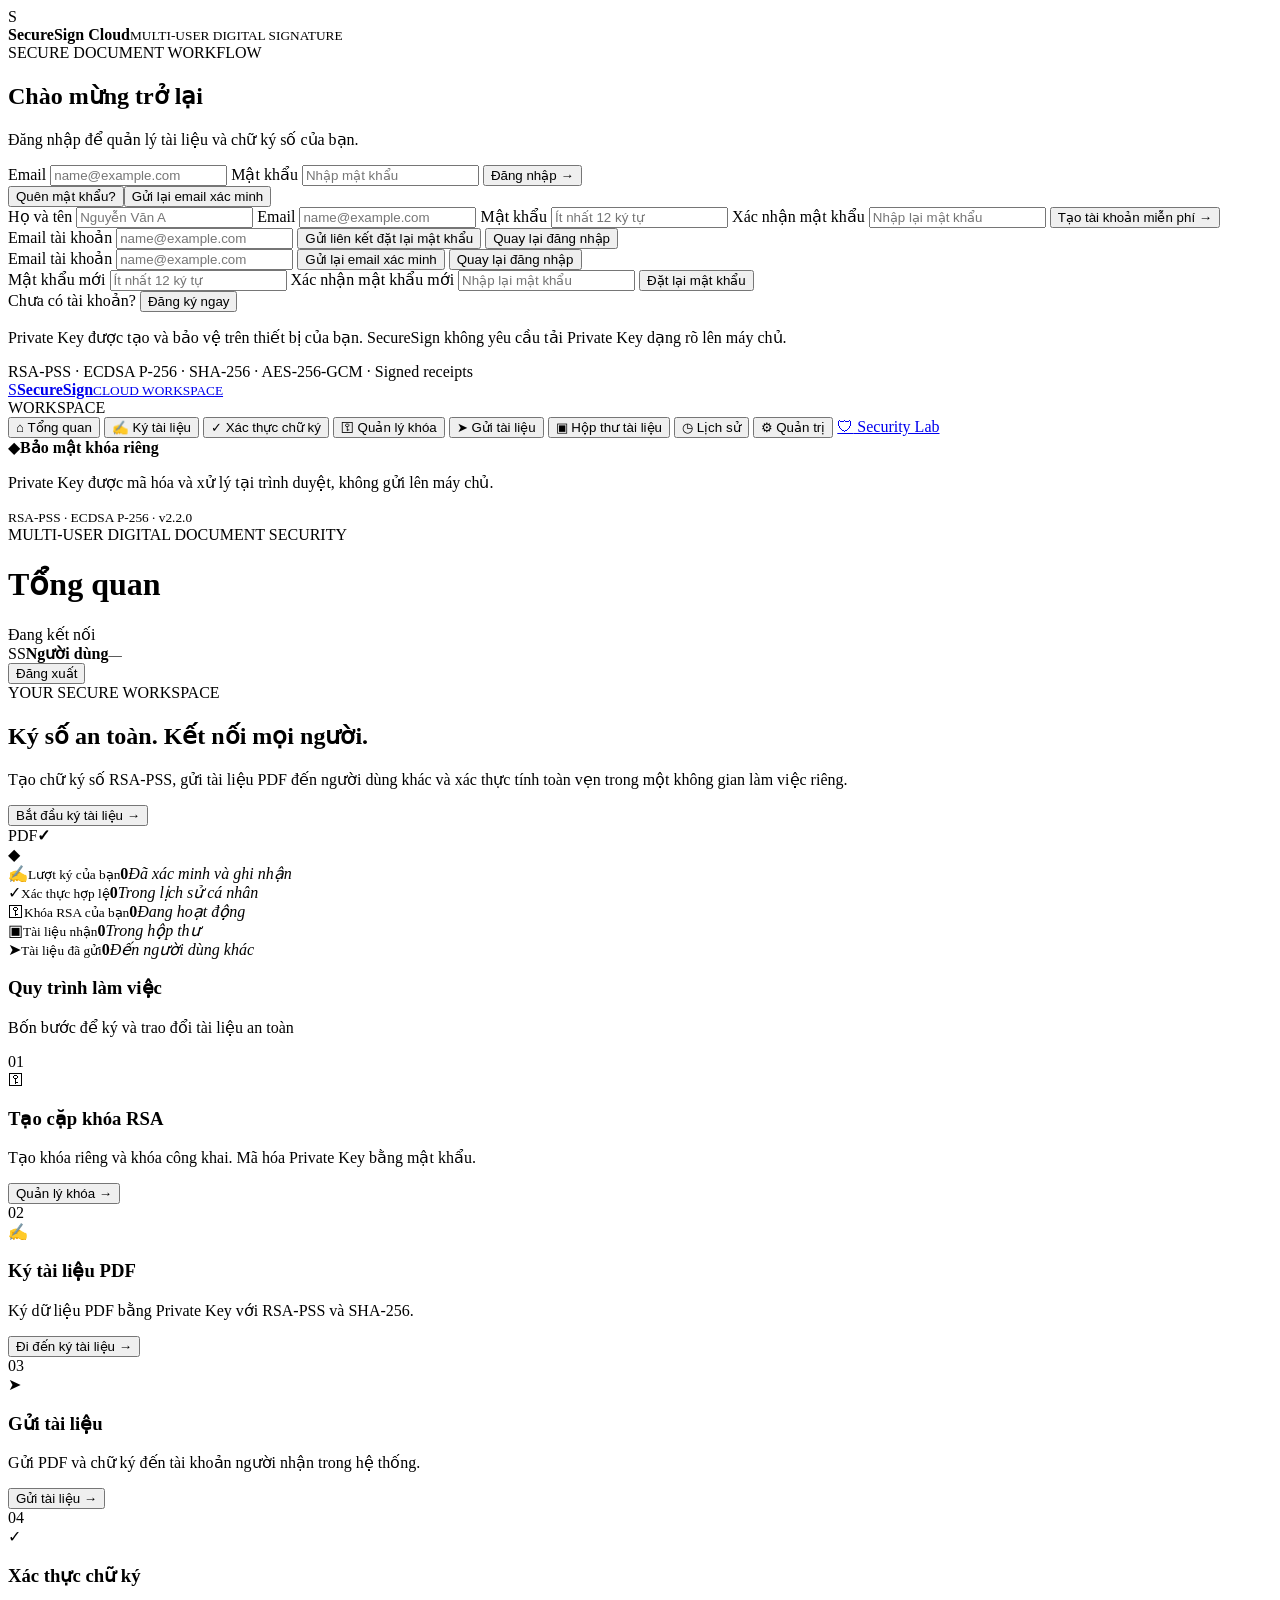
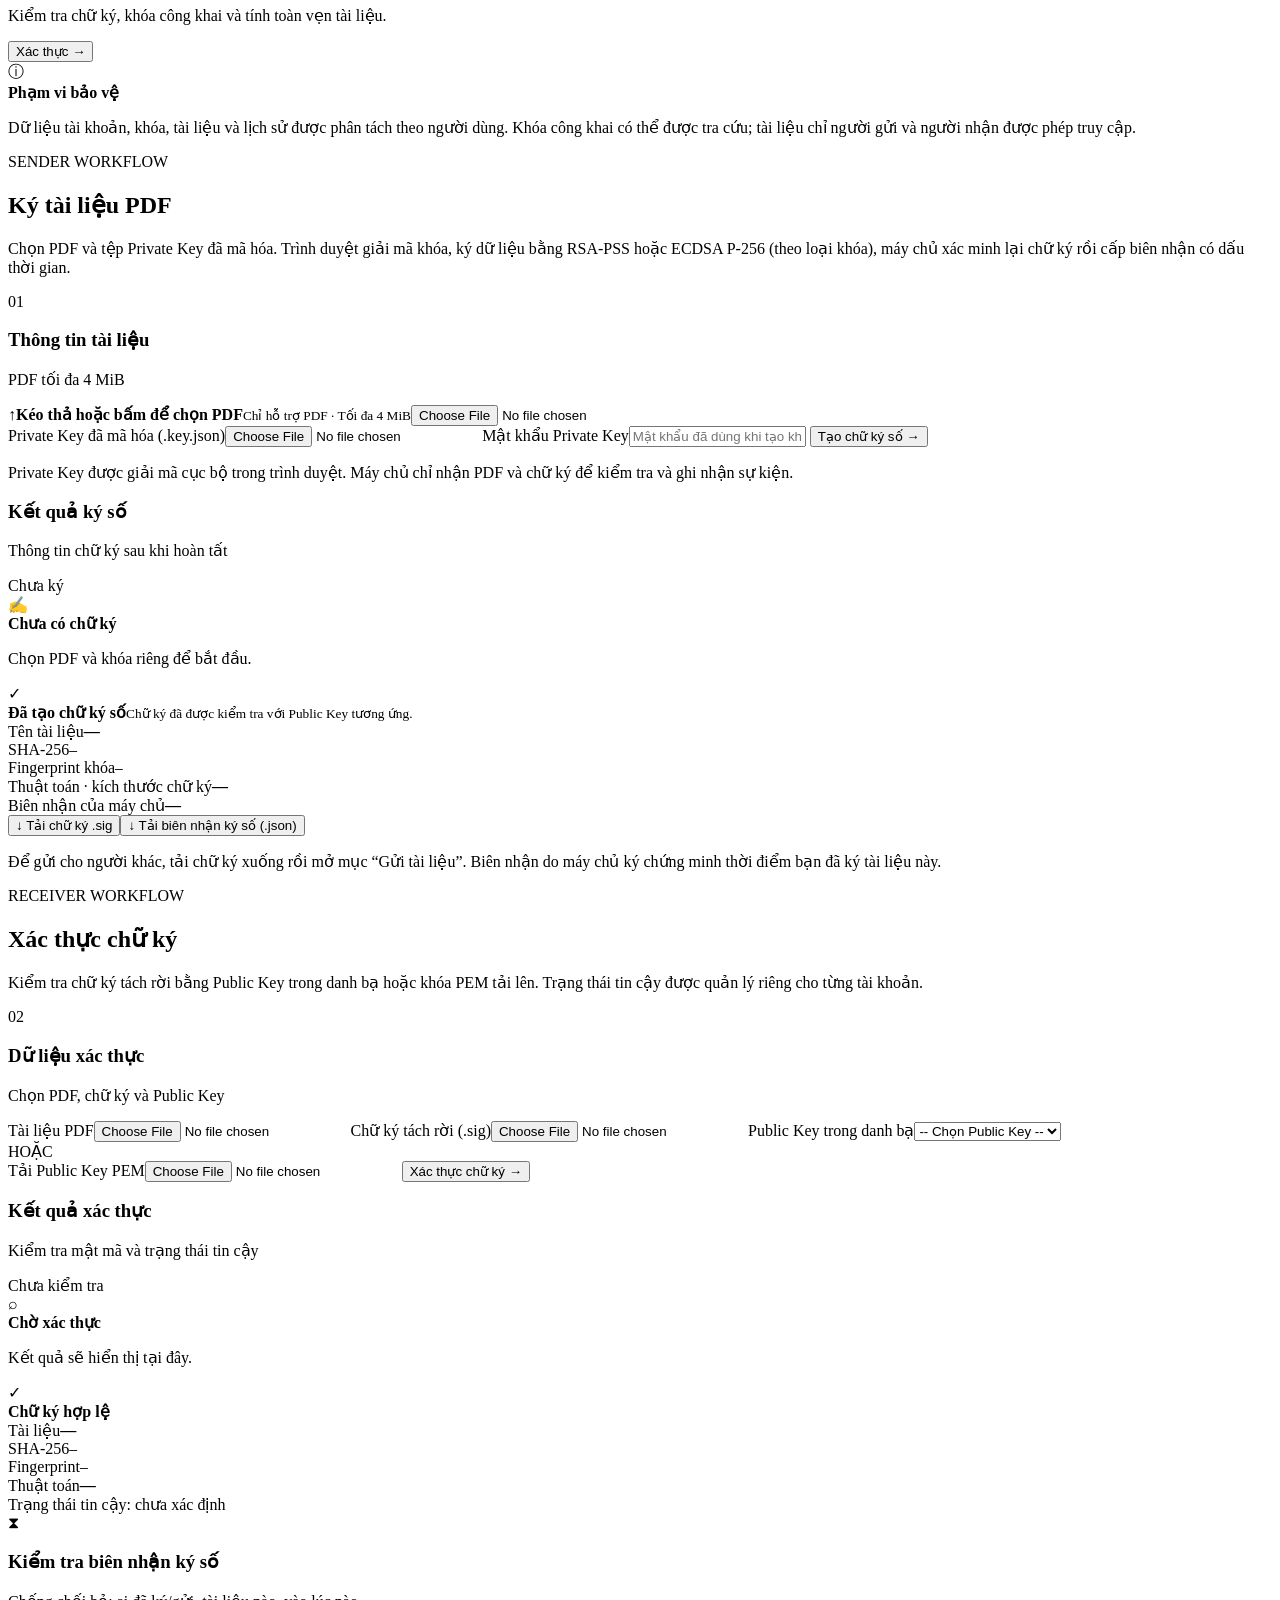
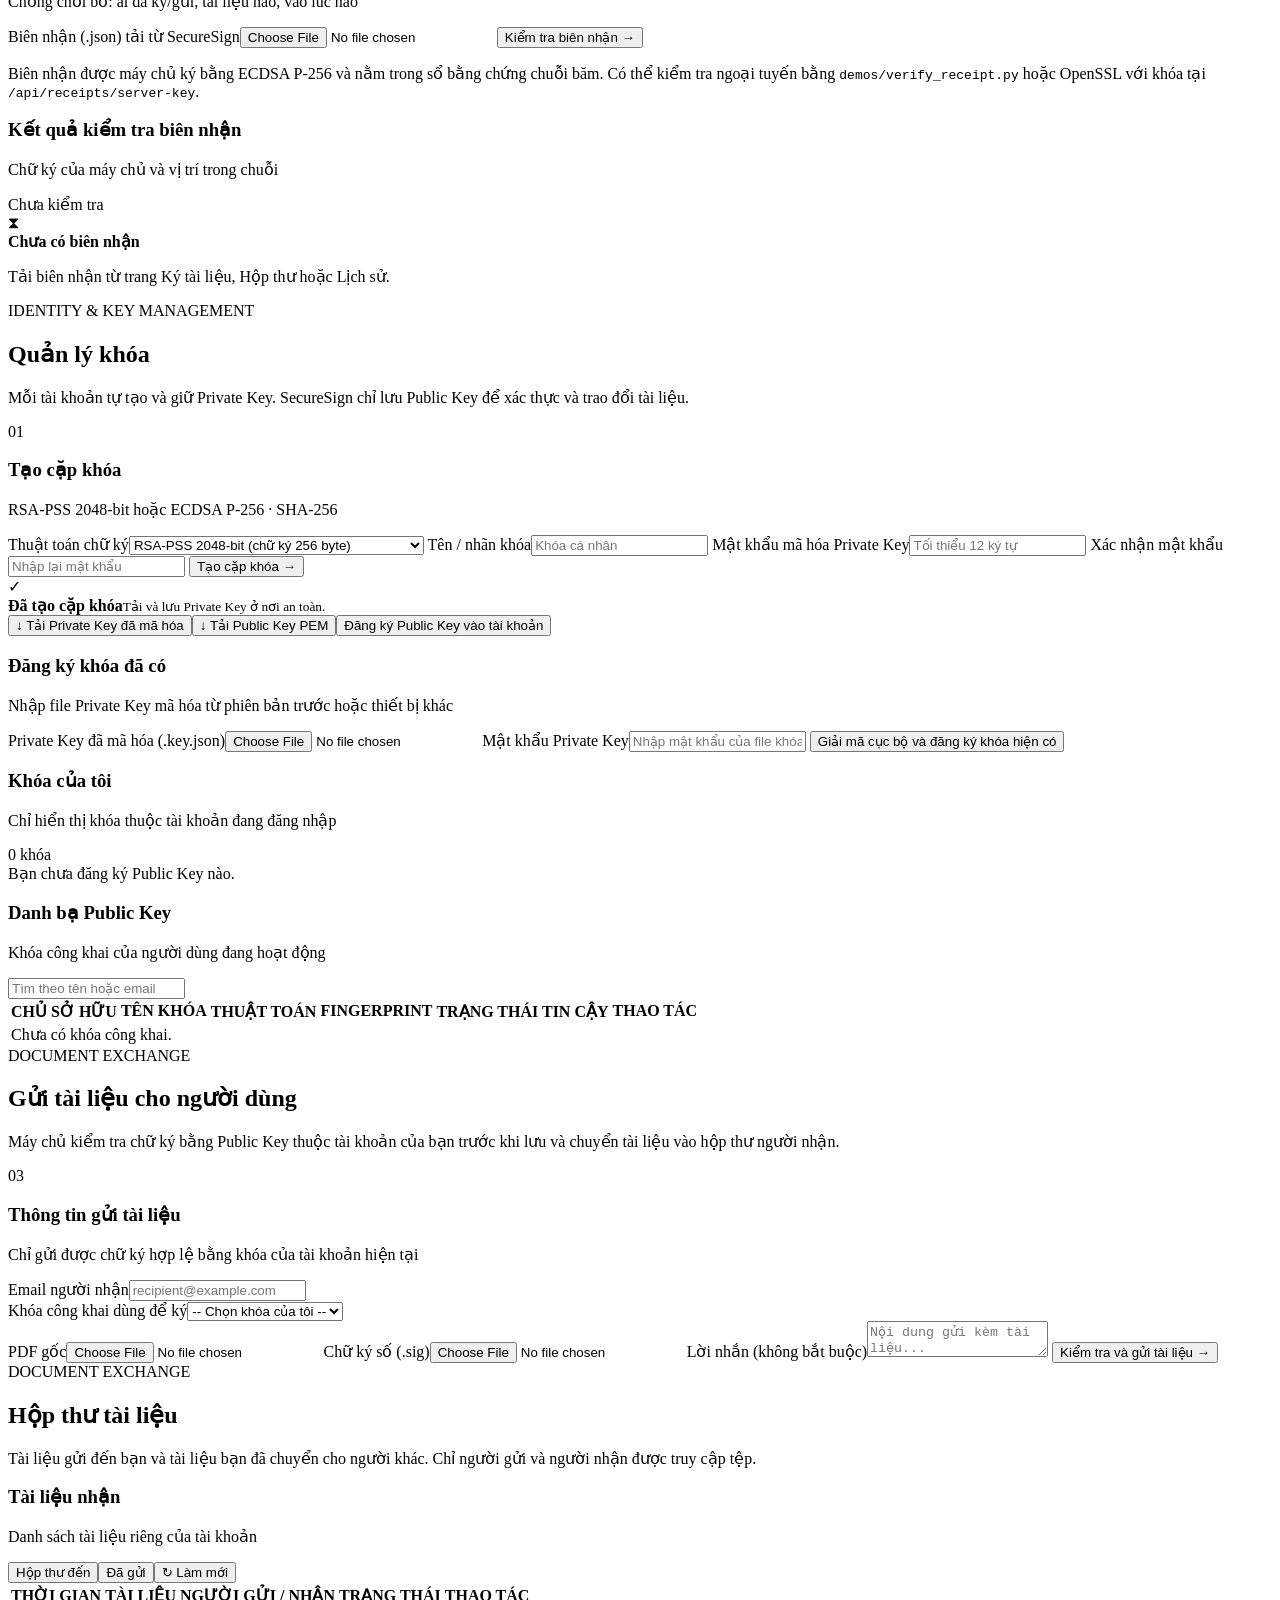
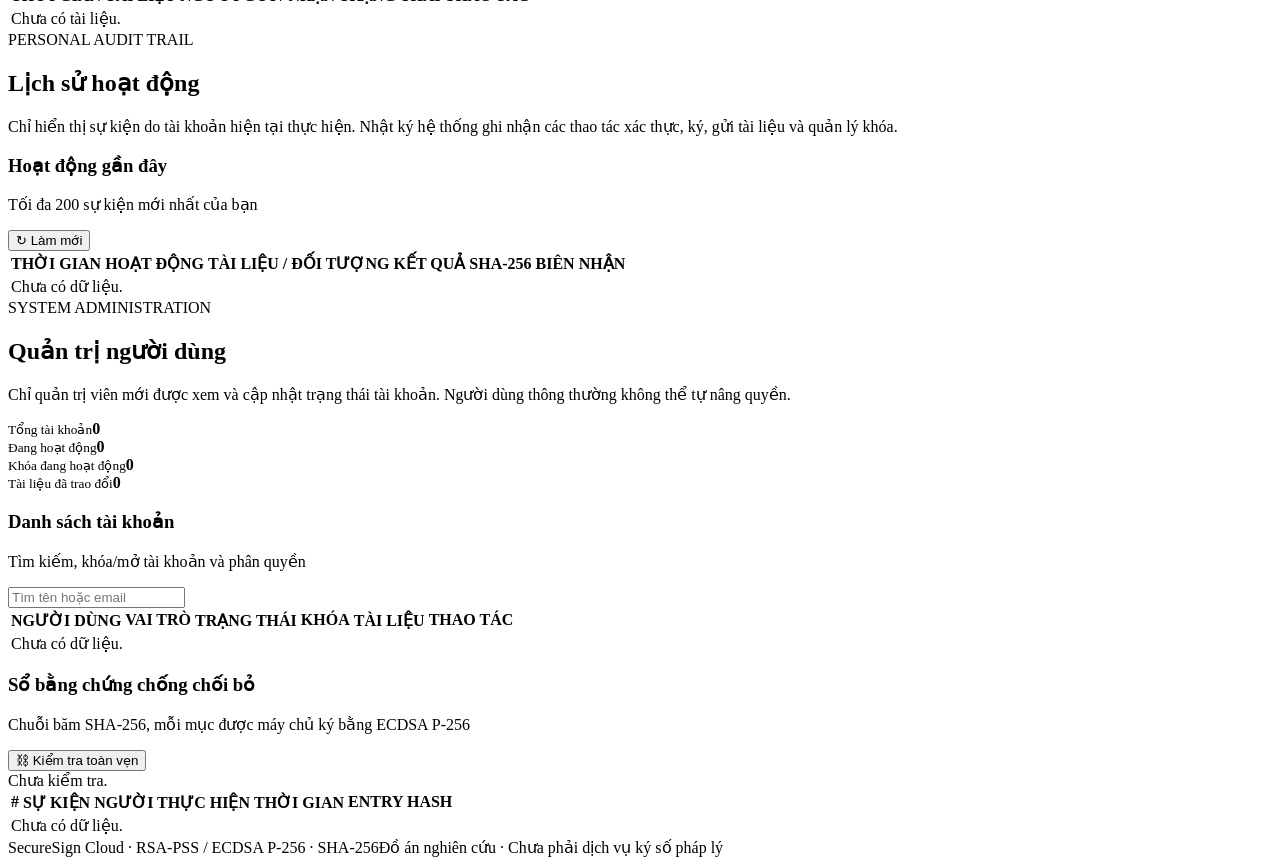
==== BMTT_N05_G05_524H0005_523H0040_523H0189/source/frontend/index.html @ da35861d "Final project: SecureSign Cloud PDF signing platform with Security Lab - Replace the old demo with S" ====
<!DOCTYPE html>
<html lang="vi">
<head>
  <meta charset="UTF-8">
  <meta name="viewport" content="width=device-width, initial-scale=1.0">
  <meta name="description" content="SecureSign Cloud - nền tảng ký số và xác thực PDF đa người dùng">
  <meta name="theme-color" content="#142b4a">
  <title>SecureSign Cloud | PDF Digital Signature</title>
  <link rel="icon" href="data:image/svg+xml,%3Csvg xmlns=%27http://www.w3.org/2000/svg%27 viewBox=%270 0 64 64%27%3E%3Crect width=%2764%27 height=%2764%27 rx=%2714%27 fill=%27%232469d8%27/%3E%3Ctext x=%2732%27 y=%2744%27 font-size=%2734%27 font-family=%27Arial%27 font-weight=%27700%27 fill=%27white%27 text-anchor=%27middle%27%3ES%3C/text%3E%3C/svg%3E">
  <link rel="stylesheet" href="/static/style.css">
  <script src="/static/app.js" defer></script>
</head>
<body>
  <section id="auth-view" class="auth-view">
    <div class="auth-brand"><span class="brand-mark">S</span><div><strong>SecureSign Cloud</strong><small>MULTI-USER DIGITAL SIGNATURE</small></div></div>
    <div class="auth-card panel">
      <div class="auth-heading"><span class="eyebrow">SECURE DOCUMENT WORKFLOW</span><h1 id="auth-title">Chào mừng trở lại</h1><p id="auth-subtitle">Đăng nhập để quản lý tài liệu và chữ ký số của bạn.</p></div>
      <div id="auth-notice" class="notice hidden" role="status" aria-live="polite"></div>
      <form id="login-form" class="auth-form">
        <label class="field-label" for="login-email">Email</label>
        <input class="input" id="login-email" type="email" autocomplete="username" required maxlength="254" placeholder="name@example.com">
        <label class="field-label" for="login-password">Mật khẩu</label>
        <input class="input" id="login-password" type="password" autocomplete="current-password" required placeholder="Nhập mật khẩu">
        <button class="btn btn-primary full" type="submit" id="login-button">Đăng nhập <span>→</span></button>
        <div class="auth-links"><button type="button" id="forgot-password-link">Quên mật khẩu?</button><button type="button" id="resend-verification-link">Gửi lại email xác minh</button></div>
      </form>
      <form id="register-form" class="auth-form hidden">
        <label class="field-label" for="register-name">Họ và tên</label>
        <input class="input" id="register-name" autocomplete="name" required minlength="2" maxlength="120" placeholder="Nguyễn Văn A">
        <label class="field-label" for="register-email">Email</label>
        <input class="input" id="register-email" type="email" autocomplete="email" required maxlength="254" placeholder="name@example.com">
        <label class="field-label" for="register-password">Mật khẩu</label>
        <input class="input" id="register-password" type="password" autocomplete="new-password" required minlength="12" maxlength="128" placeholder="Ít nhất 12 ký tự">
        <label class="field-label" for="register-confirm">Xác nhận mật khẩu</label>
        <input class="input" id="register-confirm" type="password" autocomplete="new-password" required minlength="12" maxlength="128" placeholder="Nhập lại mật khẩu">
        <button class="btn btn-primary full" type="submit" id="register-button">Tạo tài khoản miễn phí <span>→</span></button>
      </form>
      <form id="forgot-form" class="auth-form hidden">
        <label class="field-label" for="forgot-email">Email tài khoản</label>
        <input class="input" id="forgot-email" type="email" required maxlength="254" placeholder="name@example.com">
        <button class="btn btn-primary full" type="submit" id="forgot-button">Gửi liên kết đặt lại mật khẩu</button>
        <button class="text-btn auth-back" type="button" data-auth-back>Quay lại đăng nhập</button>
      </form>
      <form id="resend-form" class="auth-form hidden">
        <label class="field-label" for="resend-email">Email tài khoản</label>
        <input class="input" id="resend-email" type="email" required maxlength="254" placeholder="name@example.com">
        <button class="btn btn-primary full" type="submit" id="resend-button">Gửi lại email xác minh</button>
        <button class="text-btn auth-back" type="button" data-auth-back>Quay lại đăng nhập</button>
      </form>
      <form id="reset-form" class="auth-form hidden">
        <input id="reset-token" type="hidden">
        <label class="field-label" for="reset-password">Mật khẩu mới</label>
        <input class="input" id="reset-password" type="password" required minlength="12" maxlength="128" autocomplete="new-password" placeholder="Ít nhất 12 ký tự">
        <label class="field-label" for="reset-confirm">Xác nhận mật khẩu mới</label>
        <input class="input" id="reset-confirm" type="password" required minlength="12" maxlength="128" autocomplete="new-password" placeholder="Nhập lại mật khẩu">
        <button class="btn btn-primary full" type="submit" id="reset-button">Đặt lại mật khẩu</button>
      </form>
      <div class="auth-switch" id="auth-switch"><span id="auth-switch-label">Chưa có tài khoản?</span> <button type="button" id="auth-switch-button">Đăng ký ngay</button></div>
      <p class="auth-footnote">Private Key được tạo và bảo vệ trên thiết bị của bạn. SecureSign không yêu cầu tải Private Key dạng rõ lên máy chủ.</p>
    </div>
    <div class="auth-bottom">RSA-PSS · ECDSA P-256 · SHA-256 · AES-256-GCM · Signed receipts</div>
  </section>

  <div id="app-shell" class="app-shell hidden">
    <aside class="sidebar">
      <a class="brand" href="#dashboard"><span class="brand-mark">S</span><span><strong>SecureSign</strong><small>CLOUD WORKSPACE</small></span></a>
      <div class="nav-label">WORKSPACE</div>
      <nav class="nav">
        <button class="nav-link active" data-page="dashboard"><span>⌂</span> Tổng quan</button>
        <button class="nav-link" data-page="sign"><span>✍</span> Ký tài liệu</button>
        <button class="nav-link" data-page="verify"><span>✓</span> Xác thực chữ ký</button>
        <button class="nav-link" data-page="keys"><span>⚿</span> Quản lý khóa</button>
        <button class="nav-link" data-page="send"><span>➤</span> Gửi tài liệu</button>
        <button class="nav-link" data-page="inbox"><span>▣</span> Hộp thư tài liệu</button>
        <button class="nav-link" data-page="history"><span>◷</span> Lịch sử</button>
        <button class="nav-link hidden" id="admin-nav" data-page="admin"><span>⚙</span> Quản trị</button>
        <a class="nav-link" id="lab-nav" href="/lab"><span>🛡</span> Security Lab</a>
      </nav>
      <div class="sidebar-bottom">
        <div class="security-note"><span class="shield">◆</span><strong>Bảo mật khóa riêng</strong><p>Private Key được mã hóa và xử lý tại trình duyệt, không gửi lên máy chủ.</p></div>
        <small>RSA-PSS · ECDSA P-256 · v2.2.0</small>
      </div>
    </aside>

    <main class="main">
      <header class="topbar">
        <div><span class="top-kicker">MULTI-USER DIGITAL DOCUMENT SECURITY</span><h1 id="page-title">Tổng quan</h1></div>
        <div class="top-actions"><span class="connection"><i></i><span id="server-status">Đang kết nối</span></span><div class="user-chip"><span class="avatar" id="user-avatar">SS</span><span><strong id="user-name">Người dùng</strong><small id="user-email">—</small></span></div><button class="btn btn-outline small" id="logout-button">Đăng xuất</button></div>
      </header>
      <div id="notice" class="notice hidden" role="status" aria-live="polite"></div>

      <section class="page active" id="page-dashboard">
        <div class="welcome panel"><div><span class="eyebrow">YOUR SECURE WORKSPACE</span><h2>Ký số an toàn. Kết nối mọi người.</h2><p>Tạo chữ ký số RSA-PSS, gửi tài liệu PDF đến người dùng khác và xác thực tính toàn vẹn trong một không gian làm việc riêng.</p><button class="btn btn-primary" data-go="sign">Bắt đầu ký tài liệu <b>→</b></button></div><div class="hero-art"><div class="orbit orbit-one"></div><div class="orbit orbit-two"></div><div class="doc-art"><span>PDF</span><i></i><i></i><i></i><b>✓</b></div><div class="lock-art">◆</div></div></div>
        <div class="stats stats-five">
          <article class="stat panel"><span class="stat-icon blue">✍</span><small>Lượt ký của bạn</small><strong id="stat-sign">0</strong><em>Đã xác minh và ghi nhận</em></article>
          <article class="stat panel"><span class="stat-icon green">✓</span><small>Xác thực hợp lệ</small><strong id="stat-valid">0</strong><em>Trong lịch sử cá nhân</em></article>
          <article class="stat panel"><span class="stat-icon amber">⚿</span><small>Khóa RSA của bạn</small><strong id="stat-keys">0</strong><em>Đang hoạt động</em></article>
          <article class="stat panel"><span class="stat-icon blue">▣</span><small>Tài liệu nhận</small><strong id="stat-inbox">0</strong><em>Trong hộp thư</em></article>
          <article class="stat panel"><span class="stat-icon green">➤</span><small>Tài liệu đã gửi</small><strong id="stat-sent">0</strong><em>Đến người dùng khác</em></article>
        </div>
        <div class="section-heading"><div><h3>Quy trình làm việc</h3><p>Bốn bước để ký và trao đổi tài liệu an toàn</p></div></div>
        <div class="workflow workflow-four">
          <article class="workflow-card panel"><span>01</span><div class="wf-icon">⚿</div><h3>Tạo cặp khóa RSA</h3><p>Tạo khóa riêng và khóa công khai. Mã hóa Private Key bằng mật khẩu.</p><button class="text-btn" data-go="keys">Quản lý khóa →</button></article>
          <article class="workflow-card panel"><span>02</span><div class="wf-icon">✍</div><h3>Ký tài liệu PDF</h3><p>Ký dữ liệu PDF bằng Private Key với RSA-PSS và SHA-256.</p><button class="text-btn" data-go="sign">Đi đến ký tài liệu →</button></article>
          <article class="workflow-card panel"><span>03</span><div class="wf-icon">➤</div><h3>Gửi tài liệu</h3><p>Gửi PDF và chữ ký đến tài khoản người nhận trong hệ thống.</p><button class="text-btn" data-go="send">Gửi tài liệu →</button></article>
          <article class="workflow-card panel"><span>04</span><div class="wf-icon">✓</div><h3>Xác thực chữ ký</h3><p>Kiểm tra chữ ký, khóa công khai và tính toàn vẹn tài liệu.</p><button class="text-btn" data-go="verify">Xác thực →</button></article>
        </div>
        <div class="panel info-strip"><span>ⓘ</span><div><strong>Phạm vi bảo vệ</strong><p>Dữ liệu tài khoản, khóa, tài liệu và lịch sử được phân tách theo người dùng. Khóa công khai có thể được tra cứu; tài liệu chỉ người gửi và người nhận được phép truy cập.</p></div></div>
      </section>

      <section class="page" id="page-sign">
        <div class="page-intro"><span class="eyebrow">SENDER WORKFLOW</span><h2>Ký tài liệu PDF</h2><p>Chọn PDF và tệp Private Key đã mã hóa. Trình duyệt giải mã khóa, ký dữ liệu bằng RSA-PSS hoặc ECDSA P-256 (theo loại khóa), máy chủ xác minh lại chữ ký rồi cấp biên nhận có dấu thời gian.</p></div>
        <div class="two-col">
          <div class="panel form-panel">
            <div class="panel-title"><span class="step">01</span><div><h3>Thông tin tài liệu</h3><p>PDF tối đa 4 MiB</p></div></div>
            <label class="dropzone" for="sign-pdf"><span class="upload-symbol">↑</span><strong>Kéo thả hoặc bấm để chọn PDF</strong><small>Chỉ hỗ trợ PDF · Tối đa 4 MiB</small><input id="sign-pdf" type="file" accept="application/pdf,.pdf"></label>
            <div class="divider"></div>
            <label class="field-label" for="sign-private-key">Private Key đã mã hóa (.key.json)</label><input class="file-input" id="sign-private-key" type="file" accept=".json,.key">
            <label class="field-label" for="sign-password">Mật khẩu Private Key</label><input class="input" id="sign-password" type="password" autocomplete="current-password" placeholder="Mật khẩu đã dùng khi tạo khóa">
            <button class="btn btn-primary full" id="sign-button">Tạo chữ ký số <span>→</span></button>
            <p class="microcopy">Private Key được giải mã cục bộ trong trình duyệt. Máy chủ chỉ nhận PDF và chữ ký để kiểm tra và ghi nhận sự kiện.</p>
          </div>
          <div class="panel result-panel"><div class="panel-title"><div><h3>Kết quả ký số</h3><p>Thông tin chữ ký sau khi hoàn tất</p></div><span class="pill neutral" id="sign-status">Chưa ký</span></div>
            <div class="result-empty" id="sign-empty"><div class="empty-icon">✍</div><strong>Chưa có chữ ký</strong><p>Chọn PDF và khóa riêng để bắt đầu.</p></div>
            <div id="sign-result" class="hidden"><div class="success-banner"><span>✓</span><div><strong>Đã tạo chữ ký số</strong><small>Chữ ký đã được kiểm tra với Public Key tương ứng.</small></div></div><div class="detail-row"><span>Tên tài liệu</span><strong id="signed-name">—</strong></div><div class="detail-row"><span>SHA-256</span><code id="signed-hash">—</code></div><div class="detail-row"><span>Fingerprint khóa</span><code id="signed-fingerprint">—</code></div><div class="detail-row"><span>Thuật toán · kích thước chữ ký</span><strong id="signed-algorithm">—</strong></div><div class="detail-row"><span>Biên nhận của máy chủ</span><strong id="signed-receipt">—</strong></div><button class="btn btn-secondary full" id="download-signature">↓ Tải chữ ký .sig</button><button class="btn btn-outline full hidden" id="download-sign-receipt">↓ Tải biên nhận ký số (.json)</button><p class="microcopy">Để gửi cho người khác, tải chữ ký xuống rồi mở mục “Gửi tài liệu”. Biên nhận do máy chủ ký chứng minh thời điểm bạn đã ký tài liệu này.</p></div>
          </div>
        </div>
      </section>

      <section class="page" id="page-verify">
        <div class="page-intro"><span class="eyebrow">RECEIVER WORKFLOW</span><h2>Xác thực chữ ký</h2><p>Kiểm tra chữ ký tách rời bằng Public Key trong danh bạ hoặc khóa PEM tải lên. Trạng thái tin cậy được quản lý riêng cho từng tài khoản.</p></div>
        <div class="two-col"><div class="panel form-panel"><div class="panel-title"><span class="step">02</span><div><h3>Dữ liệu xác thực</h3><p>Chọn PDF, chữ ký và Public Key</p></div></div>
          <label class="field-label" for="verify-pdf">Tài liệu PDF</label><input class="file-input" id="verify-pdf" type="file" accept="application/pdf,.pdf">
          <label class="field-label" for="verify-signature">Chữ ký tách rời (.sig)</label><input class="file-input" id="verify-signature" type="file" accept=".sig,application/octet-stream">
          <label class="field-label" for="verify-key-select">Public Key trong danh bạ</label><select class="input" id="verify-key-select"><option value="">-- Chọn Public Key --</option></select>
          <div class="or-divider"><span>HOẶC</span></div><label class="field-label" for="verify-public-key">Tải Public Key PEM</label><input class="file-input" id="verify-public-key" type="file" accept=".pem,.pub,.txt">
          <button class="btn btn-primary full" id="verify-button">Xác thực chữ ký <span>→</span></button>
        </div><div class="panel result-panel"><div class="panel-title"><div><h3>Kết quả xác thực</h3><p>Kiểm tra mật mã và trạng thái tin cậy</p></div><span class="pill neutral" id="verify-status">Chưa kiểm tra</span></div><div class="result-empty" id="verify-empty"><div class="empty-icon">⌕</div><strong>Chờ xác thực</strong><p>Kết quả sẽ hiển thị tại đây.</p></div><div id="verify-result" class="hidden"><div id="verify-banner" class="success-banner"><span id="verify-symbol">✓</span><div><strong id="verify-heading">Chữ ký hợp lệ</strong><small id="verify-message"></small></div></div><div class="detail-row"><span>Tài liệu</span><strong id="verify-name">—</strong></div><div class="detail-row"><span>SHA-256</span><code id="verify-hash">—</code></div><div class="detail-row"><span>Fingerprint</span><code id="verify-fingerprint">—</code></div><div class="detail-row"><span>Thuật toán</span><strong id="verify-algorithm">—</strong></div><div class="trust-box" id="trust-box">Trạng thái tin cậy: chưa xác định</div></div></div></div>
        <div class="two-col receipt-section"><div class="panel form-panel"><div class="panel-title"><span class="step">⧗</span><div><h3>Kiểm tra biên nhận ký số</h3><p>Chống chối bỏ: ai đã ký/gửi, tài liệu nào, vào lúc nào</p></div></div>
          <label class="field-label" for="receipt-file">Biên nhận (.json) tải từ SecureSign</label><input class="file-input" id="receipt-file" type="file" accept=".json,application/json">
          <button class="btn btn-outline full" id="verify-receipt-button">Kiểm tra biên nhận <span>→</span></button>
          <p class="microcopy">Biên nhận được máy chủ ký bằng ECDSA P-256 và nằm trong sổ bằng chứng chuỗi băm. Có thể kiểm tra ngoại tuyến bằng <code>demos/verify_receipt.py</code> hoặc OpenSSL với khóa tại <code>/api/receipts/server-key</code>.</p>
        </div><div class="panel result-panel"><div class="panel-title"><div><h3>Kết quả kiểm tra biên nhận</h3><p>Chữ ký của máy chủ và vị trí trong chuỗi</p></div><span class="pill neutral" id="receipt-status">Chưa kiểm tra</span></div><div class="result-empty" id="receipt-empty"><div class="empty-icon">⧗</div><strong>Chưa có biên nhận</strong><p>Tải biên nhận từ trang Ký tài liệu, Hộp thư hoặc Lịch sử.</p></div><div id="receipt-result" class="hidden"></div></div></div>
      </section>

      <section class="page" id="page-keys">
        <div class="page-intro"><span class="eyebrow">IDENTITY & KEY MANAGEMENT</span><h2>Quản lý khóa</h2><p>Mỗi tài khoản tự tạo và giữ Private Key. SecureSign chỉ lưu Public Key để xác thực và trao đổi tài liệu.</p></div>
        <div class="two-col keys-layout"><div class="panel form-panel"><div class="panel-title"><span class="step">01</span><div><h3>Tạo cặp khóa</h3><p>RSA-PSS 2048-bit hoặc ECDSA P-256 · SHA-256</p></div></div>
          <label class="field-label" for="key-algorithm">Thuật toán chữ ký</label><select class="input" id="key-algorithm"><option value="RSA-PSS">RSA-PSS 2048-bit (chữ ký 256 byte)</option><option value="ECDSA-P256">ECDSA P-256 (khóa 256-bit, chữ ký ~72 byte)</option></select>
          <label class="field-label" for="key-owner">Tên / nhãn khóa</label><input class="input" id="key-owner" maxlength="100" placeholder="Khóa cá nhân">
          <label class="field-label" for="new-key-password">Mật khẩu mã hóa Private Key</label><input class="input" id="new-key-password" type="password" autocomplete="new-password" placeholder="Tối thiểu 12 ký tự">
          <label class="field-label" for="confirm-key-password">Xác nhận mật khẩu</label><input class="input" id="confirm-key-password" type="password" autocomplete="new-password" placeholder="Nhập lại mật khẩu">
          <button class="btn btn-primary full" id="generate-keys">Tạo cặp khóa <span>→</span></button>
          <div id="generated-key-result" class="key-generated hidden"><div class="success-banner"><span>✓</span><div><strong>Đã tạo cặp khóa</strong><small>Tải và lưu Private Key ở nơi an toàn.</small></div></div><button class="btn btn-secondary full" id="download-private">↓ Tải Private Key đã mã hóa</button><button class="btn btn-secondary full" id="download-public">↓ Tải Public Key PEM</button><button class="btn btn-outline full" id="register-generated">Đăng ký Public Key vào tài khoản</button></div>
          <div class="divider"></div>
          <div class="panel-title"><div><h3>Đăng ký khóa đã có</h3><p>Nhập file Private Key mã hóa từ phiên bản trước hoặc thiết bị khác</p></div></div>
          <label class="field-label" for="import-key-file">Private Key đã mã hóa (.key.json)</label><input class="file-input" id="import-key-file" type="file" accept=".json,.key">
          <label class="field-label" for="import-key-password">Mật khẩu Private Key</label><input class="input" id="import-key-password" type="password" autocomplete="current-password" placeholder="Nhập mật khẩu của file khóa">
          <button class="btn btn-outline full" id="import-register-key">Giải mã cục bộ và đăng ký khóa hiện có</button>
        </div><div class="panel form-panel"><div class="panel-title"><div><h3>Khóa của tôi</h3><p>Chỉ hiển thị khóa thuộc tài khoản đang đăng nhập</p></div><span class="pill neutral" id="key-count">0 khóa</span></div><div id="my-keys-list" class="list-empty">Bạn chưa đăng ký Public Key nào.</div></div></div>
        <div class="panel table-panel directory-panel"><div class="table-toolbar"><div><h3>Danh bạ Public Key</h3><p>Khóa công khai của người dùng đang hoạt động</p></div><input class="input directory-search" id="directory-search" placeholder="Tìm theo tên hoặc email"></div><div class="table-wrap"><table><thead><tr><th>CHỦ SỞ HỮU</th><th>TÊN KHÓA</th><th>THUẬT TOÁN</th><th>FINGERPRINT</th><th>TRẠNG THÁI TIN CẬY</th><th>THAO TÁC</th></tr></thead><tbody id="directory-body"><tr><td colspan="6" class="empty-cell">Chưa có khóa công khai.</td></tr></tbody></table></div></div>
      </section>

      <section class="page" id="page-send">
        <div class="page-intro"><span class="eyebrow">DOCUMENT EXCHANGE</span><h2>Gửi tài liệu cho người dùng</h2><p>Máy chủ kiểm tra chữ ký bằng Public Key thuộc tài khoản của bạn trước khi lưu và chuyển tài liệu vào hộp thư người nhận.</p></div>
        <div class="panel form-panel send-panel"><div class="panel-title"><span class="step">03</span><div><h3>Thông tin gửi tài liệu</h3><p>Chỉ gửi được chữ ký hợp lệ bằng khóa của tài khoản hiện tại</p></div></div>
          <div class="two-col send-fields"><div><label class="field-label" for="send-recipient">Email người nhận</label><input class="input" id="send-recipient" type="email" maxlength="254" placeholder="recipient@example.com"></div><div><label class="field-label" for="send-key-select">Khóa công khai dùng để ký</label><select class="input" id="send-key-select"><option value="">-- Chọn khóa của tôi --</option></select></div></div>
          <label class="field-label" for="send-pdf">PDF gốc</label><input class="file-input" id="send-pdf" type="file" accept="application/pdf,.pdf">
          <label class="field-label" for="send-signature">Chữ ký số (.sig)</label><input class="file-input" id="send-signature" type="file" accept=".sig,application/octet-stream">
          <label class="field-label" for="send-message">Lời nhắn (không bắt buộc)</label><textarea class="input message-input" id="send-message" maxlength="1000" placeholder="Nội dung gửi kèm tài liệu..."></textarea>
          <button class="btn btn-primary" id="send-button">Kiểm tra và gửi tài liệu <span>→</span></button>
        </div>
      </section>

      <section class="page" id="page-inbox">
        <div class="page-intro"><span class="eyebrow">DOCUMENT EXCHANGE</span><h2>Hộp thư tài liệu</h2><p>Tài liệu gửi đến bạn và tài liệu bạn đã chuyển cho người khác. Chỉ người gửi và người nhận được truy cập tệp.</p></div>
        <div class="panel table-panel"><div class="table-toolbar"><div><h3 id="documents-heading">Tài liệu nhận</h3><p>Danh sách tài liệu riêng của tài khoản</p></div><div class="toolbar-actions"><button class="btn btn-outline small active" data-doc-mode="inbox">Hộp thư đến</button><button class="btn btn-outline small" data-doc-mode="sent">Đã gửi</button><button class="btn btn-outline small" id="refresh-documents">↻ Làm mới</button></div></div><div class="table-wrap"><table><thead><tr><th>THỜI GIAN</th><th>TÀI LIỆU</th><th>NGƯỜI GỬI / NHẬN</th><th>TRẠNG THÁI</th><th>THAO TÁC</th></tr></thead><tbody id="documents-body"><tr><td colspan="5" class="empty-cell">Chưa có tài liệu.</td></tr></tbody></table></div></div>
      </section>

      <section class="page" id="page-history">
        <div class="page-intro"><span class="eyebrow">PERSONAL AUDIT TRAIL</span><h2>Lịch sử hoạt động</h2><p>Chỉ hiển thị sự kiện do tài khoản hiện tại thực hiện. Nhật ký hệ thống ghi nhận các thao tác xác thực, ký, gửi tài liệu và quản lý khóa.</p></div>
        <div class="panel table-panel"><div class="table-toolbar"><div><h3>Hoạt động gần đây</h3><p>Tối đa 200 sự kiện mới nhất của bạn</p></div><button class="btn btn-outline small" id="refresh-history">↻ Làm mới</button></div><div class="table-wrap"><table><thead><tr><th>THỜI GIAN</th><th>HOẠT ĐỘNG</th><th>TÀI LIỆU / ĐỐI TƯỢNG</th><th>KẾT QUẢ</th><th>SHA-256</th><th>BIÊN NHẬN</th></tr></thead><tbody id="history-body"><tr><td colspan="6" class="empty-cell">Chưa có dữ liệu.</td></tr></tbody></table></div></div>
      </section>

      <section class="page" id="page-admin">
        <div class="page-intro"><span class="eyebrow">SYSTEM ADMINISTRATION</span><h2>Quản trị người dùng</h2><p>Chỉ quản trị viên mới được xem và cập nhật trạng thái tài khoản. Người dùng thông thường không thể tự nâng quyền.</p></div>
        <div class="stats stats-four"><article class="stat panel"><small>Tổng tài khoản</small><strong id="admin-total-users">0</strong></article><article class="stat panel"><small>Đang hoạt động</small><strong id="admin-active-users">0</strong></article><article class="stat panel"><small>Khóa đang hoạt động</small><strong id="admin-total-keys">0</strong></article><article class="stat panel"><small>Tài liệu đã trao đổi</small><strong id="admin-total-docs">0</strong></article></div>
        <div class="panel table-panel"><div class="table-toolbar"><div><h3>Danh sách tài khoản</h3><p>Tìm kiếm, khóa/mở tài khoản và phân quyền</p></div><input class="input directory-search" id="admin-search" placeholder="Tìm tên hoặc email"></div><div class="table-wrap"><table><thead><tr><th>NGƯỜI DÙNG</th><th>VAI TRÒ</th><th>TRẠNG THÁI</th><th>KHÓA</th><th>TÀI LIỆU</th><th>THAO TÁC</th></tr></thead><tbody id="admin-users-body"><tr><td colspan="6" class="empty-cell">Chưa có dữ liệu.</td></tr></tbody></table></div></div>
        <div class="panel table-panel evidence-panel"><div class="table-toolbar"><div><h3>Sổ bằng chứng chống chối bỏ</h3><p>Chuỗi băm SHA-256, mỗi mục được máy chủ ký bằng ECDSA P-256</p></div><button class="btn btn-outline small" id="check-evidence">⛓ Kiểm tra toàn vẹn</button></div><div id="evidence-check" class="evidence-check">Chưa kiểm tra.</div><div class="table-wrap"><table><thead><tr><th>#</th><th>SỰ KIỆN</th><th>NGƯỜI THỰC HIỆN</th><th>THỜI GIAN</th><th>ENTRY HASH</th></tr></thead><tbody id="evidence-body"><tr><td colspan="5" class="empty-cell">Chưa có dữ liệu.</td></tr></tbody></table></div></div>
      </section>
      <footer class="app-footer"><span>SecureSign Cloud · RSA-PSS / ECDSA P-256 · SHA-256</span><span>Đồ án nghiên cứu · Chưa phải dịch vụ ký số pháp lý</span></footer>
    </main>
  </div>
</body>
</html>
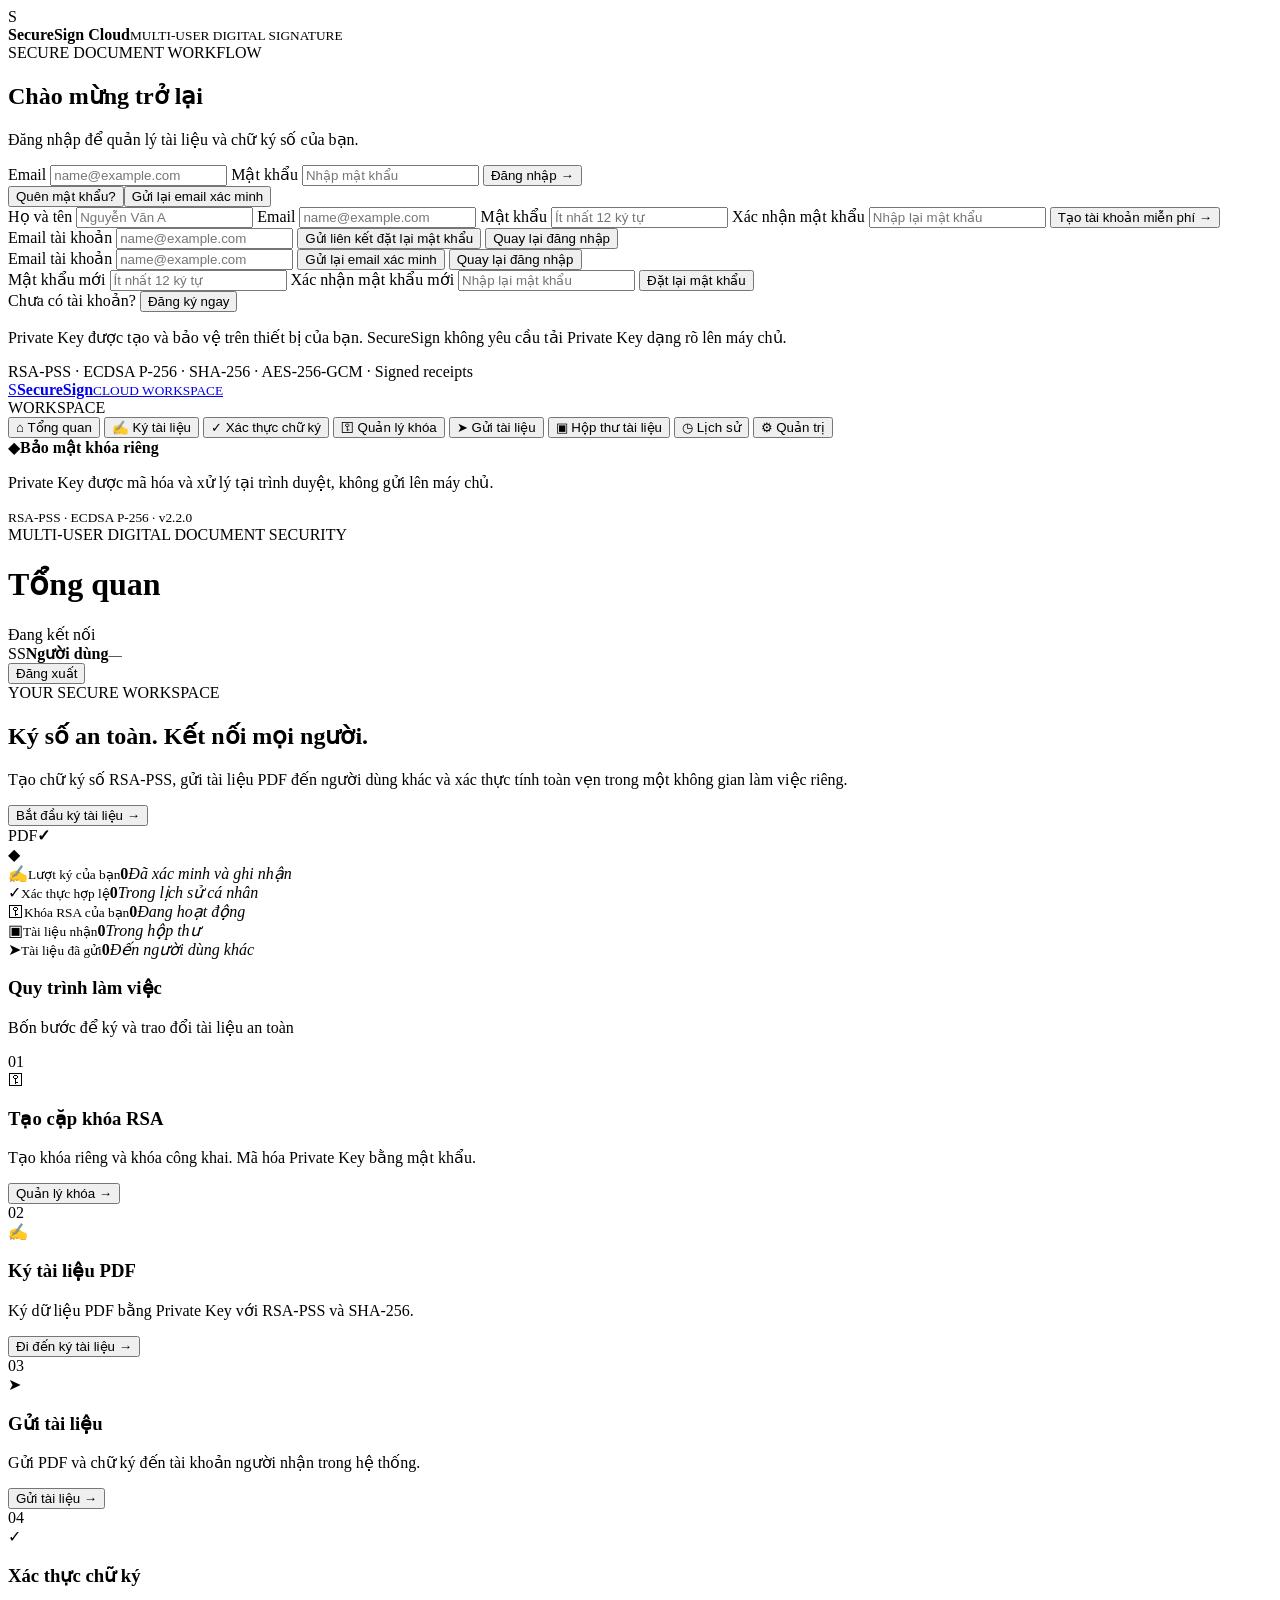
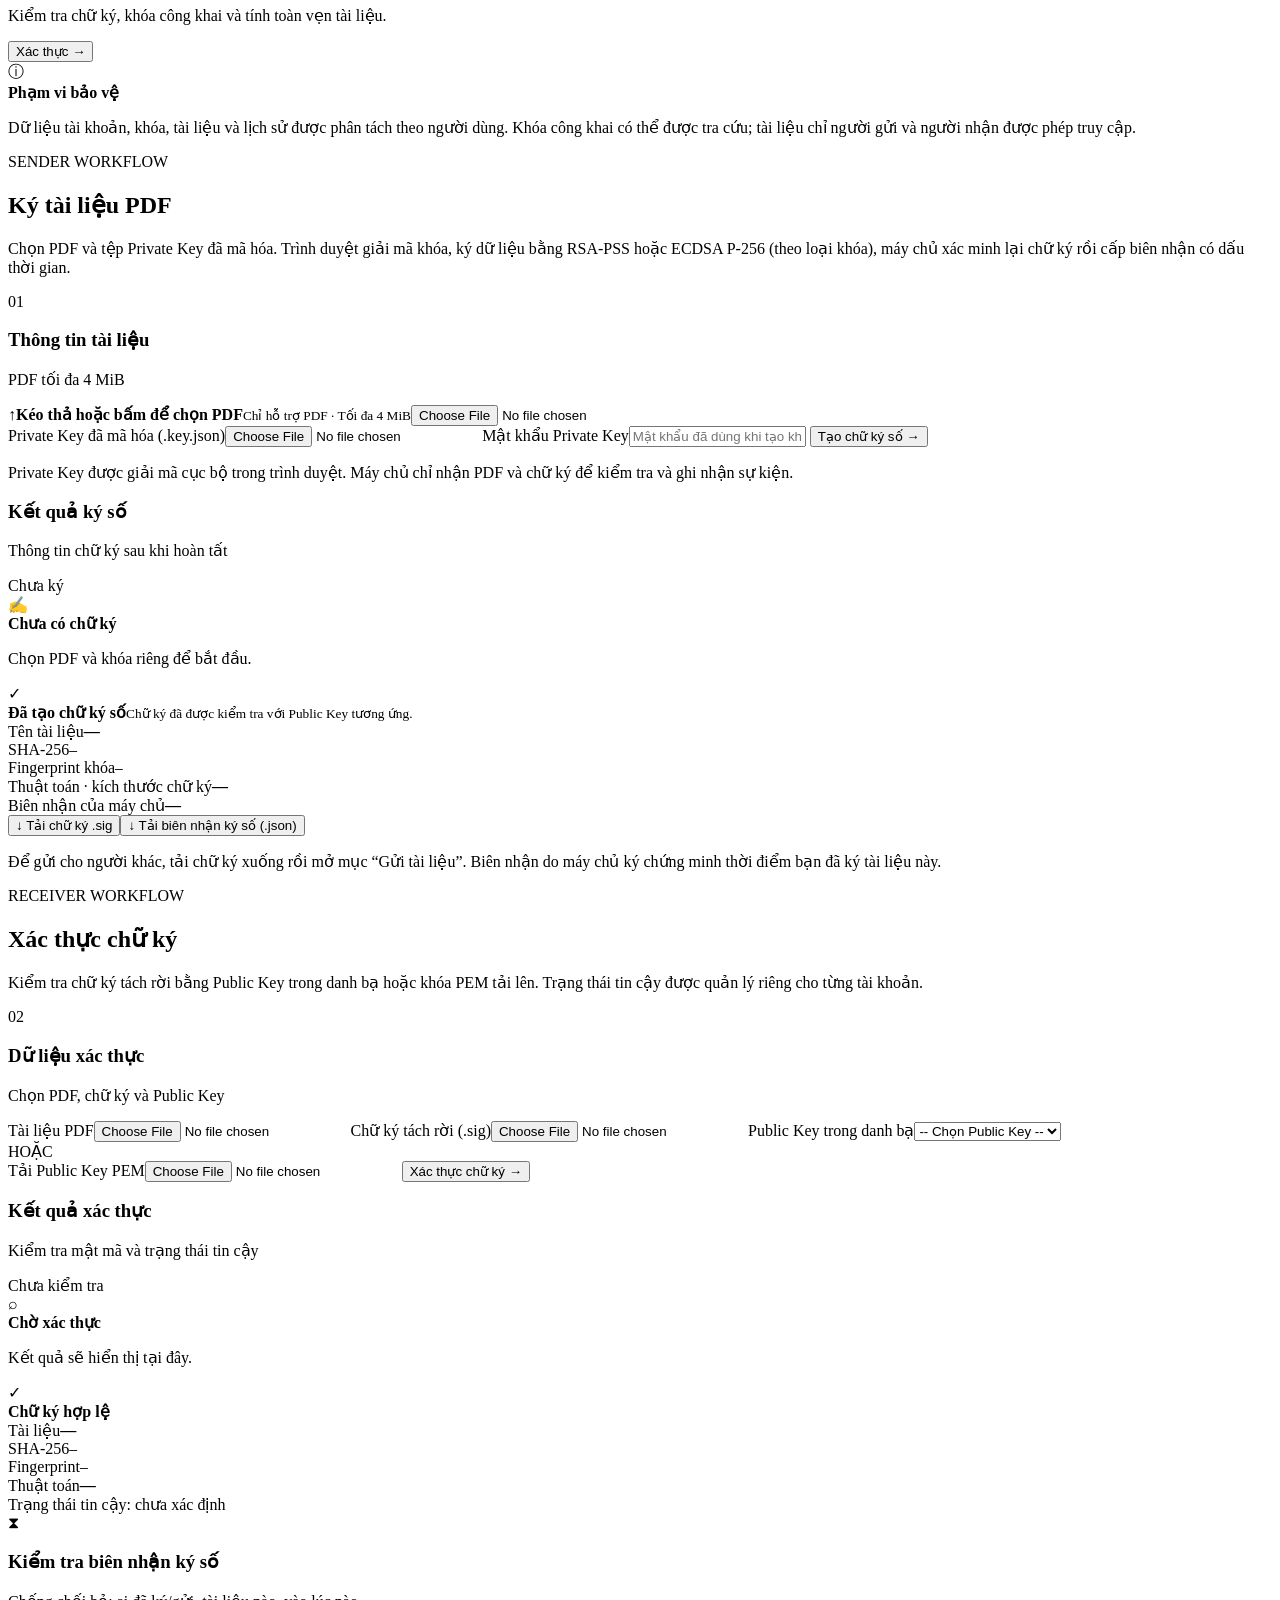
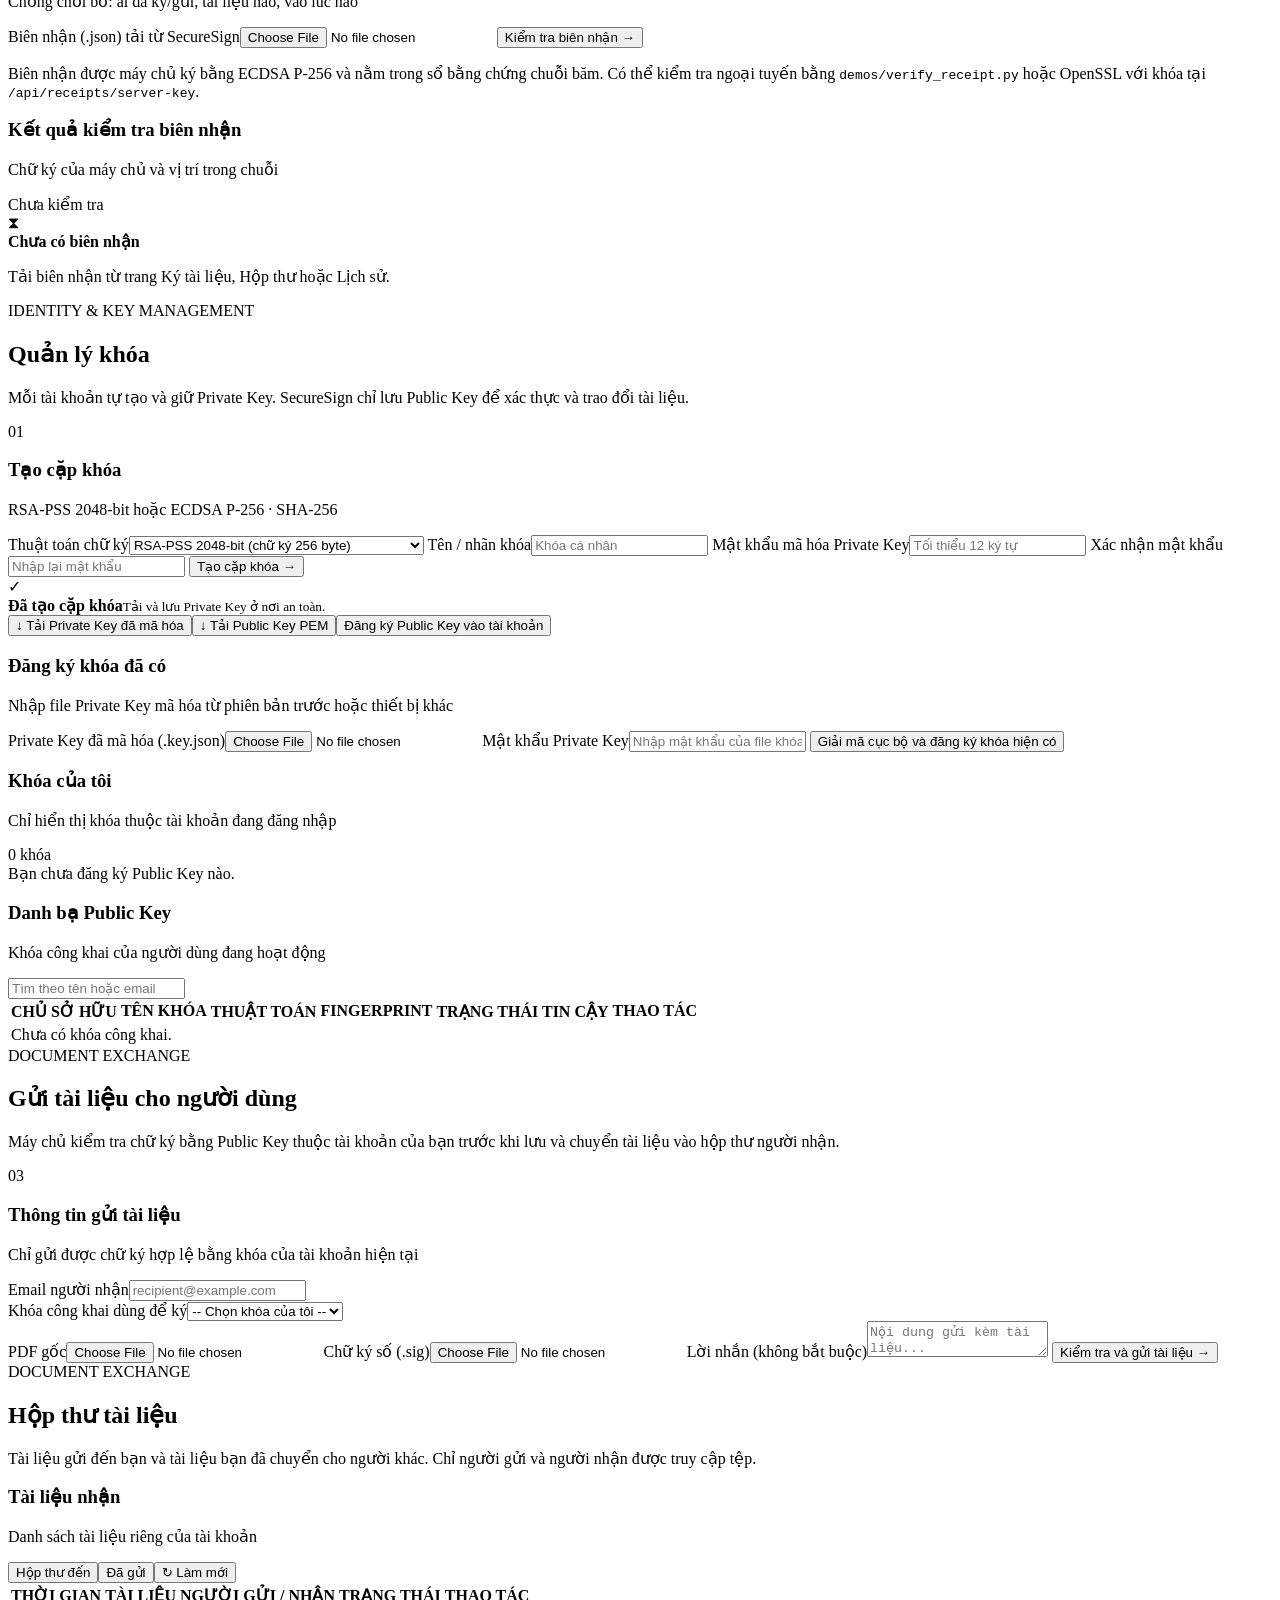
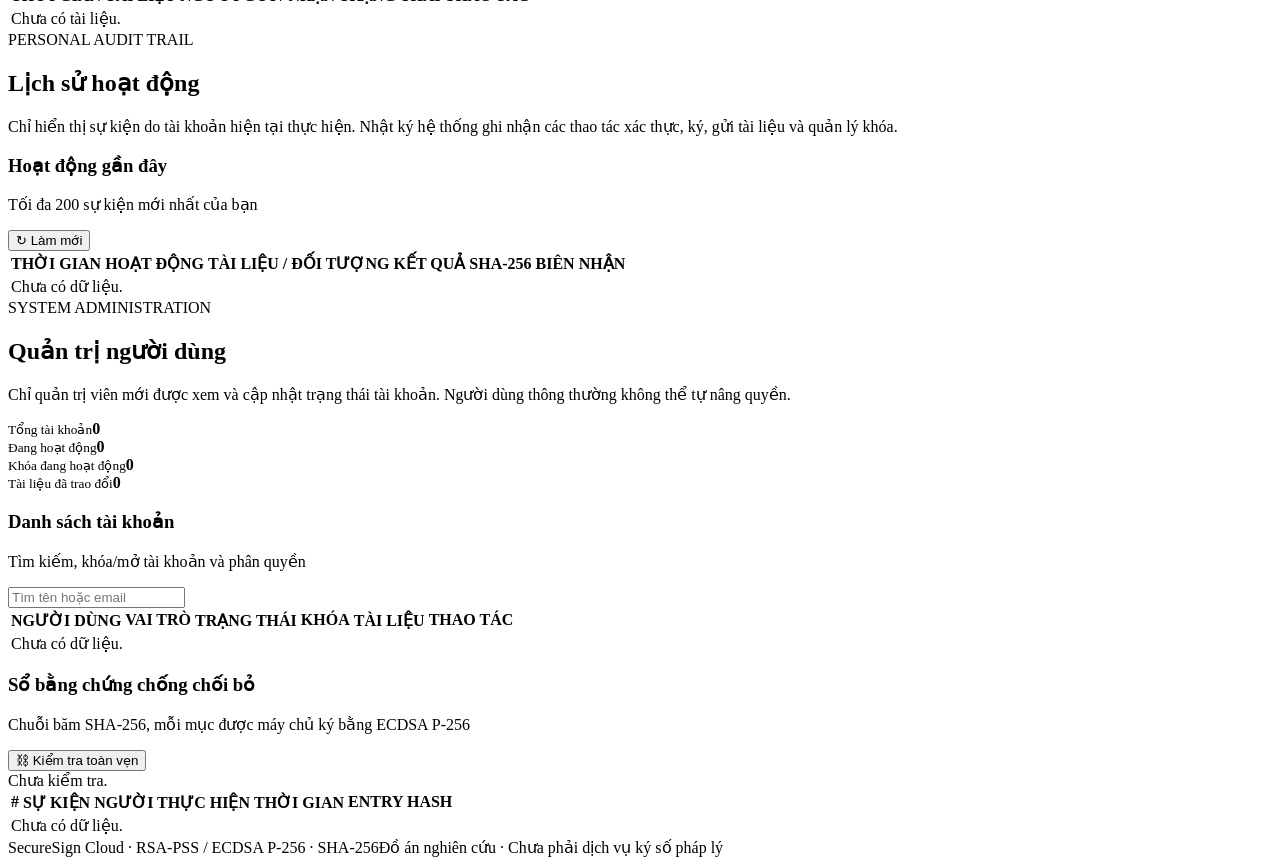
==== commit 7a4027e0: "Remove the Security Lab; report uses flow diagrams; audit fixes - Remove the Security Lab (/lab), ba" ====
--- a/BMTT_N05_G05_524H0005_523H0040_523H0189/source/frontend/index.html
+++ b/BMTT_N05_G05_524H0005_523H0040_523H0189/source/frontend/index.html
@@ -74,7 +74,6 @@
         <button class="nav-link" data-page="inbox"><span>▣</span> Hộp thư tài liệu</button>
         <button class="nav-link" data-page="history"><span>◷</span> Lịch sử</button>
         <button class="nav-link hidden" id="admin-nav" data-page="admin"><span>⚙</span> Quản trị</button>
-        <a class="nav-link" id="lab-nav" href="/lab"><span>🛡</span> Security Lab</a>
       </nav>
       <div class="sidebar-bottom">
         <div class="security-note"><span class="shield">◆</span><strong>Bảo mật khóa riêng</strong><p>Private Key được mã hóa và xử lý tại trình duyệt, không gửi lên máy chủ.</p></div>
